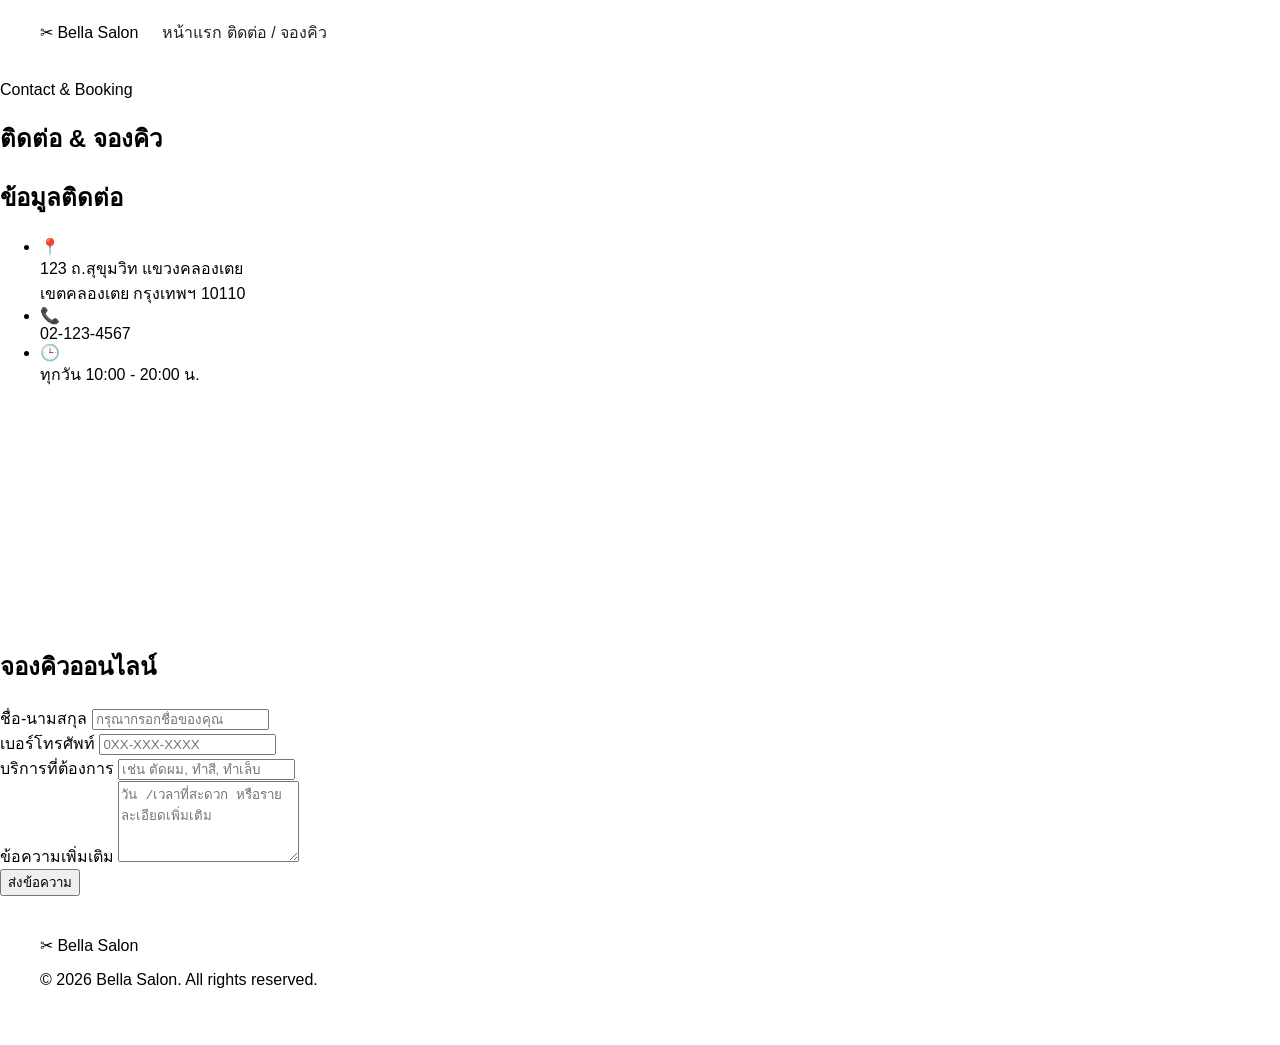
==== page2.html @ f0b77ee8 "Update page2.html" ====
<!DOCTYPE html> 
<html lang="th"> 
  <head> 
    <meta charset="UTF-8"> 
    <meta name="viewport" content="width=device-width, initial-scale=1.0"> 
    <title>ติดต่อ & จองคิว - Bella Salon</title> 
    <link rel="stylesheet" href="style.css"> 
  </head> 
  <body> 
    <!-- Navigation --> 
    <nav> 
      <div class="logo">
        <span class="logo-icon">✂</span> Bella Salon
      </div>
      <div class="nav-links">
        <a href="index.html">หน้าแรก</a> 
        <a href="page2.html" class="active">ติดต่อ / จองคิว</a> 
      </div>
    </nav> 

    <!-- Page Content --> 
    <main> 
      <section class="booking-section">
        <!-- Section Header -->
        <div class="section-title">
          <p class="sub-title">Contact & Booking</p>
          <h1>ติดต่อ & จองคิว</h1>
        </div>

        <!-- Section Content (Grid 2 Columns) -->
        <div class="booking-container">
          
          <!-- Left Column: Contact Info & Map -->
          <div class="contact-info">
            <h2>ข้อมูลติดต่อ</h2>
            
            <ul class="info-list">
              <li>
                <div class="icon-bg">📍</div>
                <div>123 ถ.สุขุมวิท แขวงคลองเตย<br>เขตคลองเตย กรุงเทพฯ 10110</div>
              </li>
              <li>
                <div class="icon-bg">📞</div>
                <div>02-123-4567</div>
              </li>
              <li>
                <div class="icon-bg">🕒</div>
                <div>ทุกวัน 10:00 - 20:00 น.</div>
              </li>
            </ul>

            <!-- Google Maps Embed/Image Container -->
            <div class="map-container">
              <iframe 
                src="https://www.google.com/maps/embed?pb=!1m18!1m12!1m3!1d15504.60670984813!2d100.5018!3d13.7042!2m3!1f0!2f0!3f0!3m2!1i1024!2i768!4f13.1!3m3!1m2!1s0x0%3A0x0!2zMTPCsDQyJzA1LjEiTiAxMDDCsDMwJzA2LjUiRQ!5e0!3m2!1sth!2sth!4v1620000000000!5m2!1sth!2sth" 
                width="100%" 
                height="220" 
                style="border:0;" 
                allowfullscreen="" 
                loading="lazy">
              </iframe>
            </div>
          </div>

          <!-- Right Column: Online Booking Form -->
          <div class="booking-form-container">
            <h2>จองคิวออนไลน์</h2>
            <form class="booking-form">
              <div class="form-group">
                <label for="fullname">ชื่อ-นามสกุล</label>
                <input type="text" id="fullname" placeholder="กรุณากรอกชื่อของคุณ" required>
              </div>

              <div class="form-group">
                <label for="phone">เบอร์โทรศัพท์</label>
                <input type="tel" id="phone" placeholder="0XX-XXX-XXXX" required>
              </div>

              <div class="form-group">
                <label for="service">บริการที่ต้องการ</label>
                <input type="text" id="service" placeholder="เช่น ตัดผม, ทำสี, ทำเล็บ">
              </div>

              <div class="form-group">
                <label for="message">ข้อความเพิ่มเติม</label>
                <textarea id="message" rows="5" placeholder="วัน /เวลาที่สะดวก หรือรายละเอียดเพิ่มเติม"></textarea>
              </div>

              <button type="submit" class="btn-submit">ส่งข้อความ</button>
            </form>
          </div>

        </div>
      </section>
    </main> 

    <!-- Footer --> 
    <footer> 
      <div class="footer-logo">
        <span class="logo-icon">✂</span> Bella Salon
      </div>
      <p>© 2026 Bella Salon. All rights reserved.</p>
    </footer> 
  </body> 
</html>
---- style.css ----
* { 
  box-sizing: border-box; 
} 
body { 
  margin: 0; 
  font-family: Arial, sans-serif; 
} 
nav { 
  display: flex; 
  align-items: center; 
  gap: 24px; 
  padding: 20px 40px; 
} 
nav a { 
  text-decoration: none; 
  color: #222; 
} 
main { 
  min-height: 70vh; 
} 
footer { 
  padding: 40px; 
}
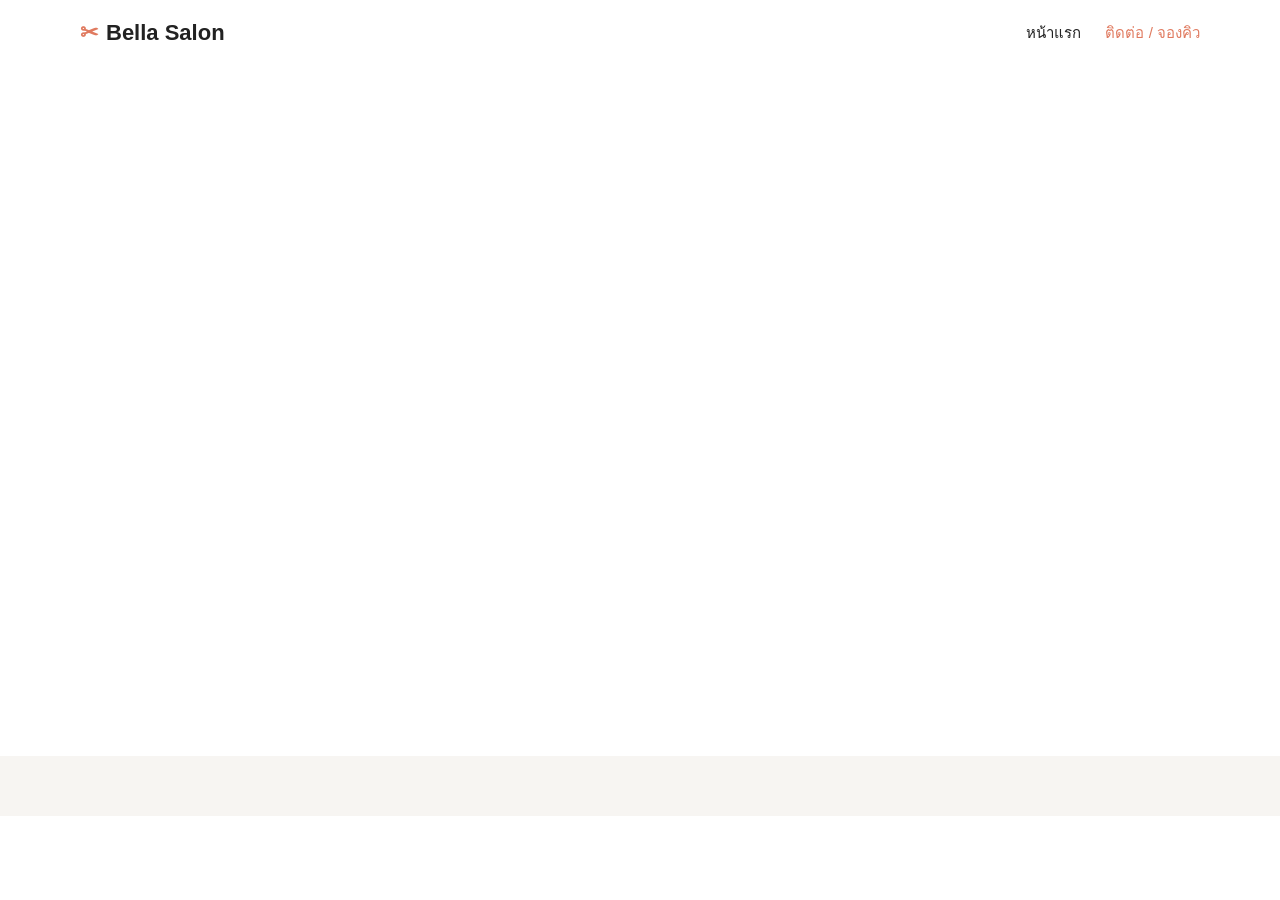
==== commit d96682b1: "add page2" ====
--- a/page2.html
+++ b/page2.html
@@ -17,90 +17,12 @@
         <a href="page2.html" class="active">ติดต่อ / จองคิว</a> 
       </div>
     </nav> 
-
     <!-- Page Content --> 
     <main> 
-      <section class="booking-section">
-        <!-- Section Header -->
-        <div class="section-title">
-          <p class="sub-title">Contact & Booking</p>
-          <h1>ติดต่อ & จองคิว</h1>
-        </div>
-
-        <!-- Section Content (Grid 2 Columns) -->
-        <div class="booking-container">
-          
-          <!-- Left Column: Contact Info & Map -->
-          <div class="contact-info">
-            <h2>ข้อมูลติดต่อ</h2>
-            
-            <ul class="info-list">
-              <li>
-                <div class="icon-bg">📍</div>
-                <div>123 ถ.สุขุมวิท แขวงคลองเตย<br>เขตคลองเตย กรุงเทพฯ 10110</div>
-              </li>
-              <li>
-                <div class="icon-bg">📞</div>
-                <div>02-123-4567</div>
-              </li>
-              <li>
-                <div class="icon-bg">🕒</div>
-                <div>ทุกวัน 10:00 - 20:00 น.</div>
-              </li>
-            </ul>
-
-            <!-- Google Maps Embed/Image Container -->
-            <div class="map-container">
-              <iframe 
-                src="https://www.google.com/maps/embed?pb=!1m18!1m12!1m3!1d15504.60670984813!2d100.5018!3d13.7042!2m3!1f0!2f0!3f0!3m2!1i1024!2i768!4f13.1!3m3!1m2!1s0x0%3A0x0!2zMTPCsDQyJzA1LjEiTiAxMDDCsDMwJzA2LjUiRQ!5e0!3m2!1sth!2sth!4v1620000000000!5m2!1sth!2sth" 
-                width="100%" 
-                height="220" 
-                style="border:0;" 
-                allowfullscreen="" 
-                loading="lazy">
-              </iframe>
-            </div>
-          </div>
-
-          <!-- Right Column: Online Booking Form -->
-          <div class="booking-form-container">
-            <h2>จองคิวออนไลน์</h2>
-            <form class="booking-form">
-              <div class="form-group">
-                <label for="fullname">ชื่อ-นามสกุล</label>
-                <input type="text" id="fullname" placeholder="กรุณากรอกชื่อของคุณ" required>
-              </div>
-
-              <div class="form-group">
-                <label for="phone">เบอร์โทรศัพท์</label>
-                <input type="tel" id="phone" placeholder="0XX-XXX-XXXX" required>
-              </div>
-
-              <div class="form-group">
-                <label for="service">บริการที่ต้องการ</label>
-                <input type="text" id="service" placeholder="เช่น ตัดผม, ทำสี, ทำเล็บ">
-              </div>
-
-              <div class="form-group">
-                <label for="message">ข้อความเพิ่มเติม</label>
-                <textarea id="message" rows="5" placeholder="วัน /เวลาที่สะดวก หรือรายละเอียดเพิ่มเติม"></textarea>
-              </div>
-
-              <button type="submit" class="btn-submit">ส่งข้อความ</button>
-            </form>
-          </div>
-
-        </div>
-      </section>
+      <!-- สร้างเนื้อหาตาม Design Reference --> 
     </main> 
-
     <!-- Footer --> 
     <footer> 
-      <div class="footer-logo">
-        <span class="logo-icon">✂</span> Bella Salon
-      </div>
-      <p>© 2026 Bella Salon. All rights reserved.</p>
     </footer> 
   </body> 
 </html>
-
--- a/style.css
+++ b/style.css
@@ -1,23 +1,198 @@
 * { 
   box-sizing: border-box; 
 } 
+
 body { 
   margin: 0; 
   font-family: Arial, sans-serif; 
+  color: #333333;
+  background-color: #ffffff;
 } 
+
+/* Navigation */
 nav { 
   display: flex; 
   align-items: center; 
-  gap: 24px; 
-  padding: 20px 40px; 
+  justify-content: space-between;
+  padding: 20px 80px; 
 } 
+
+.logo, .footer-logo {
+  font-size: 22px;
+  font-weight: bold;
+  color: #222222;
+  display: flex;
+  align-items: center;
+  gap: 8px;
+}
+
+.logo-icon {
+  color: #e07a5f;
+}
+
+.nav-links {
+  display: flex;
+  gap: 24px;
+}
+
 nav a { 
   text-decoration: none; 
-  color: #222; 
+  color: #222222; 
+  font-size: 15px;
 } 
+
+nav a.active {
+  color: #e07a5f;
+}
+
+/* Main Layout */
 main { 
   min-height: 70vh; 
+  padding: 40px 20px;
 } 
+
+.booking-section {
+  max-width: 1000px;
+  margin: 0 auto;
+}
+
+/* Section Header */
+.section-title {
+  text-align: center;
+  margin-bottom: 40px;
+}
+
+.section-title .sub-title {
+  color: #e07a5f;
+  margin: 0 0 4px 0;
+  font-size: 16px;
+}
+
+.section-title h1 {
+  margin: 0;
+  font-size: 32px;
+  color: #111111;
+}
+
+/* Grid Layout */
+.booking-container {
+  display: grid;
+  grid-template-columns: 1fr 1fr;
+  gap: 60px;
+}
+
+.contact-info h2, 
+.booking-form-container h2 {
+  font-size: 20px;
+  margin-top: 0;
+  margin-bottom: 24px;
+}
+
+/* Contact Info Section */
+.info-list {
+  list-style: none;
+  padding: 0;
+  margin: 0 0 30px 0;
+}
+
+.info-list li {
+  display: flex;
+  align-items: center;
+  gap: 16px;
+  margin-bottom: 20px;
+  font-size: 15px;
+  line-height: 1.4;
+}
+
+.icon-bg {
+  width: 40px;
+  height: 40px;
+  background-color: #fcebe6;
+  color: #e07a5f;
+  border-radius: 50%;
+  display: flex;
+  align-items: center;
+  justify-content: center;
+  font-size: 18px;
+  flex-shrink: 0;
+}
+
+.map-container {
+  width: 100%;
+  border-radius: 8px;
+  overflow: hidden;
+  box-shadow: 0 2px 8px rgba(0,0,0,0.1);
+}
+
+/* Form Section */
+.booking-form {
+  display: flex;
+  flex-direction: column;
+  gap: 16px;
+}
+
+.form-group {
+  display: flex;
+  flex-direction: column;
+  gap: 6px;
+}
+
+.form-group label {
+  font-size: 14px;
+  color: #444444;
+}
+
+.form-group input, 
+.form-group textarea {
+  width: 100%;
+  padding: 10px 14px;
+  border: 1px solid #cccccc;
+  border-radius: 6px;
+  font-size: 14px;
+  outline: none;
+  font-family: inherit;
+}
+
+.form-group input:focus, 
+.form-group textarea:focus {
+  border-color: #e07a5f;
+}
+
+.form-group input::placeholder, 
+.form-group textarea::placeholder {
+  color: #aaaaaa;
+}
+
+.btn-submit {
+  background-color: #e07a5f;
+  color: #ffffff;
+  border: none;
+  padding: 12px;
+  border-radius: 6px;
+  font-size: 16px;
+  cursor: pointer;
+  margin-top: 8px;
+  transition: background-color 0.2s ease;
+}
+
+.btn-submit:hover {
+  background-color: #d0694e;
+}
+
+/* Footer Section */
 footer { 
-  padding: 40px; 
+  background-color: #f7f5f2;
+  padding: 30px 20px; 
+  text-align: center;
+  display: flex;
+  flex-direction: column;
+  align-items: center;
+  gap: 10px;
+  margin-top: 60px;
+} 
+
+footer p {
+  margin: 0;
+  font-size: 13px;
+  color: #666666;
 }
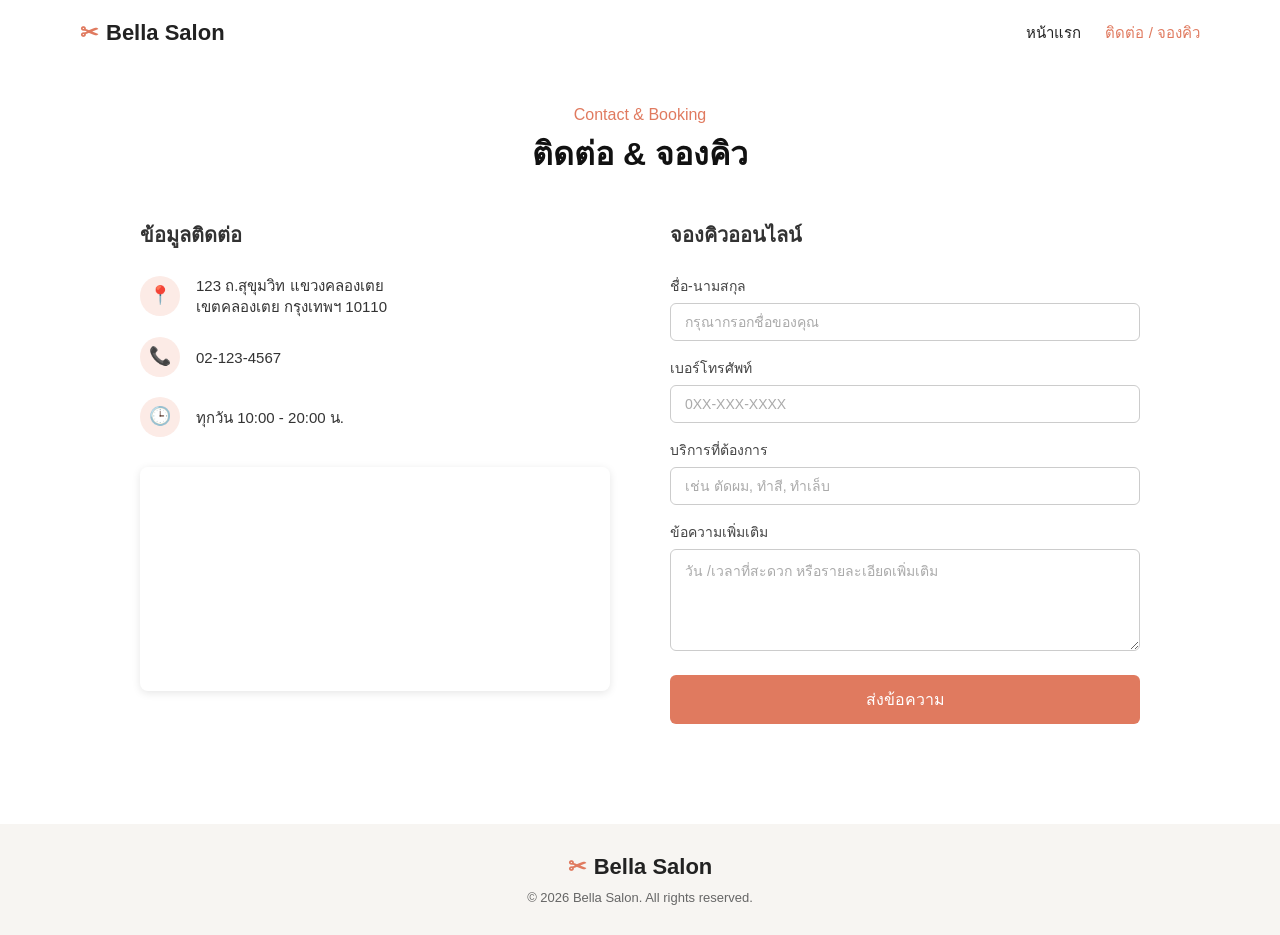
==== commit 73b81589: "Update page2.html" ====
--- a/page2.html
+++ b/page2.html
@@ -1,6 +1,6 @@
 <!DOCTYPE html> 
 <html lang="th"> 
-  <head> 
+  <head>  
     <meta charset="UTF-8"> 
     <meta name="viewport" content="width=device-width, initial-scale=1.0"> 
     <title>ติดต่อ & จองคิว - Bella Salon</title> 
@@ -17,12 +17,90 @@
         <a href="page2.html" class="active">ติดต่อ / จองคิว</a> 
       </div>
     </nav> 
+
     <!-- Page Content --> 
     <main> 
-      <!-- สร้างเนื้อหาตาม Design Reference --> 
+      <section class="booking-section">
+        <!-- Section Header -->
+        <div class="section-title">
+          <p class="sub-title">Contact & Booking</p>
+          <h1>ติดต่อ & จองคิว</h1>
+        </div>
+
+        <!-- Section Content (Grid 2 Columns) -->
+        <div class="booking-container">
+          
+          <!-- Left Column: Contact Info & Map -->
+          <div class="contact-info">
+            <h2>ข้อมูลติดต่อ</h2>
+            
+            <ul class="info-list">
+              <li>
+                <div class="icon-bg">📍</div>
+                <div>123 ถ.สุขุมวิท แขวงคลองเตย<br>เขตคลองเตย กรุงเทพฯ 10110</div>
+              </li>
+              <li>
+                <div class="icon-bg">📞</div>
+                <div>02-123-4567</div>
+              </li>
+              <li>
+                <div class="icon-bg">🕒</div>
+                <div>ทุกวัน 10:00 - 20:00 น.</div>
+              </li>
+            </ul>
+
+            <!-- Google Maps Embed/Image Container -->
+            <div class="map-container">
+              <iframe 
+                src="https://www.google.com/maps/embed?pb=!1m18!1m12!1m3!1d15504.60670984813!2d100.5018!3d13.7042!2m3!1f0!2f0!3f0!3m2!1i1024!2i768!4f13.1!3m3!1m2!1s0x0%3A0x0!2zMTPCsDQyJzA1LjEiTiAxMDDCsDMwJzA2LjUiRQ!5e0!3m2!1sth!2sth!4v1620000000000!5m2!1sth!2sth" 
+                width="100%" 
+                height="220" 
+                style="border:0;" 
+                allowfullscreen="" 
+                loading="lazy">
+              </iframe>
+            </div>
+          </div>
+
+          <!-- Right Column: Online Booking Form -->
+          <div class="booking-form-container">
+            <h2>จองคิวออนไลน์</h2>
+            <form class="booking-form">
+              <div class="form-group">
+                <label for="fullname">ชื่อ-นามสกุล</label>
+                <input type="text" id="fullname" placeholder="กรุณากรอกชื่อของคุณ" required>
+              </div>
+
+              <div class="form-group">
+                <label for="phone">เบอร์โทรศัพท์</label>
+                <input type="tel" id="phone" placeholder="0XX-XXX-XXXX" required>
+              </div>
+
+              <div class="form-group">
+                <label for="service">บริการที่ต้องการ</label>
+                <input type="text" id="service" placeholder="เช่น ตัดผม, ทำสี, ทำเล็บ">
+              </div>
+
+              <div class="form-group">
+                <label for="message">ข้อความเพิ่มเติม</label>
+                <textarea id="message" rows="5" placeholder="วัน /เวลาที่สะดวก หรือรายละเอียดเพิ่มเติม"></textarea>
+              </div>
+
+              <button type="submit" class="btn-submit">ส่งข้อความ</button>
+            </form>
+          </div>
+
+        </div>
+      </section>
     </main> 
+
     <!-- Footer --> 
     <footer> 
+      <div class="footer-logo">
+        <span class="logo-icon">✂</span> Bella Salon
+      </div>
+      <p>© 2026 Bella Salon. All rights reserved.</p>
     </footer> 
   </body> 
 </html>
+
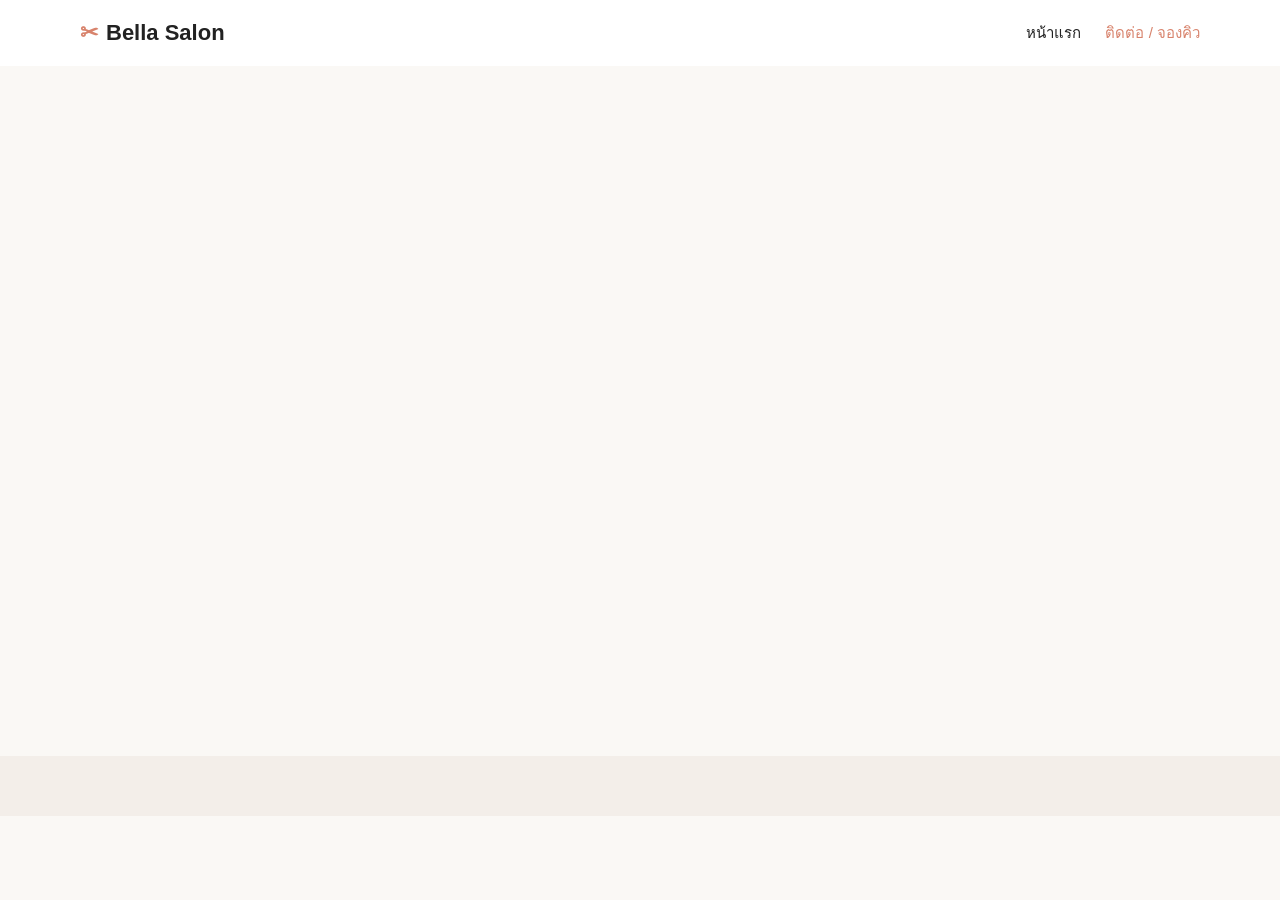
==== commit 356f0fa6: "Merge pull request #2 from Kanthida-Aijai/Home Home" ====
--- a/page2.html
+++ b/page2.html
@@ -1,6 +1,6 @@
 <!DOCTYPE html> 
 <html lang="th"> 
-  <head>  
+  <head> 
     <meta charset="UTF-8"> 
     <meta name="viewport" content="width=device-width, initial-scale=1.0"> 
     <title>ติดต่อ & จองคิว - Bella Salon</title> 
@@ -17,90 +17,12 @@
         <a href="page2.html" class="active">ติดต่อ / จองคิว</a> 
       </div>
     </nav> 
-
     <!-- Page Content --> 
     <main> 
-      <section class="booking-section">
-        <!-- Section Header -->
-        <div class="section-title">
-          <p class="sub-title">Contact & Booking</p>
-          <h1>ติดต่อ & จองคิว</h1>
-        </div>
-
-        <!-- Section Content (Grid 2 Columns) -->
-        <div class="booking-container">
-          
-          <!-- Left Column: Contact Info & Map -->
-          <div class="contact-info">
-            <h2>ข้อมูลติดต่อ</h2>
-            
-            <ul class="info-list">
-              <li>
-                <div class="icon-bg">📍</div>
-                <div>123 ถ.สุขุมวิท แขวงคลองเตย<br>เขตคลองเตย กรุงเทพฯ 10110</div>
-              </li>
-              <li>
-                <div class="icon-bg">📞</div>
-                <div>02-123-4567</div>
-              </li>
-              <li>
-                <div class="icon-bg">🕒</div>
-                <div>ทุกวัน 10:00 - 20:00 น.</div>
-              </li>
-            </ul>
-
-            <!-- Google Maps Embed/Image Container -->
-            <div class="map-container">
-              <iframe 
-                src="https://www.google.com/maps/embed?pb=!1m18!1m12!1m3!1d15504.60670984813!2d100.5018!3d13.7042!2m3!1f0!2f0!3f0!3m2!1i1024!2i768!4f13.1!3m3!1m2!1s0x0%3A0x0!2zMTPCsDQyJzA1LjEiTiAxMDDCsDMwJzA2LjUiRQ!5e0!3m2!1sth!2sth!4v1620000000000!5m2!1sth!2sth" 
-                width="100%" 
-                height="220" 
-                style="border:0;" 
-                allowfullscreen="" 
-                loading="lazy">
-              </iframe>
-            </div>
-          </div>
-
-          <!-- Right Column: Online Booking Form -->
-          <div class="booking-form-container">
-            <h2>จองคิวออนไลน์</h2>
-            <form class="booking-form">
-              <div class="form-group">
-                <label for="fullname">ชื่อ-นามสกุล</label>
-                <input type="text" id="fullname" placeholder="กรุณากรอกชื่อของคุณ" required>
-              </div>
-
-              <div class="form-group">
-                <label for="phone">เบอร์โทรศัพท์</label>
-                <input type="tel" id="phone" placeholder="0XX-XXX-XXXX" required>
-              </div>
-
-              <div class="form-group">
-                <label for="service">บริการที่ต้องการ</label>
-                <input type="text" id="service" placeholder="เช่น ตัดผม, ทำสี, ทำเล็บ">
-              </div>
-
-              <div class="form-group">
-                <label for="message">ข้อความเพิ่มเติม</label>
-                <textarea id="message" rows="5" placeholder="วัน /เวลาที่สะดวก หรือรายละเอียดเพิ่มเติม"></textarea>
-              </div>
-
-              <button type="submit" class="btn-submit">ส่งข้อความ</button>
-            </form>
-          </div>
-
-        </div>
-      </section>
+      <!-- สร้างเนื้อหาตาม Design Reference --> 
     </main> 
-
     <!-- Footer --> 
     <footer> 
-      <div class="footer-logo">
-        <span class="logo-icon">✂</span> Bella Salon
-      </div>
-      <p>© 2026 Bella Salon. All rights reserved.</p>
     </footer> 
   </body> 
 </html>
-
--- a/style.css
+++ b/style.css
@@ -6,18 +6,24 @@
   margin: 0; 
   font-family: Arial, sans-serif; 
   color: #333333;
-  background-color: #ffffff;
-} 
-
-/* Navigation */
+  background-color: #faf8f5;
+} 
+
+main { 
+  min-height: 70vh; 
+  padding-bottom: 40px;
+} 
+
 nav { 
   display: flex; 
   align-items: center; 
   justify-content: space-between;
   padding: 20px 80px; 
-} 
-
-.logo, .footer-logo {
+  background-color: #ffffff;
+} 
+
+.logo, 
+.footer-logo {
   font-size: 22px;
   font-weight: bold;
   color: #222222;
@@ -27,7 +33,7 @@
 }
 
 .logo-icon {
-  color: #e07a5f;
+  color: #d8836c;
 }
 
 .nav-links {
@@ -42,39 +48,210 @@
 } 
 
 nav a.active {
-  color: #e07a5f;
-}
-
-/* Main Layout */
-main { 
-  min-height: 70vh; 
-  padding: 40px 20px;
-} 
+  color: #d8836c;
+}
+
+.section-title {
+  text-align: center;
+  margin-bottom: 40px;
+}
+
+.section-title .sub-title {
+  color: #d8836c;
+  margin: 0 0 6px 0;
+  font-size: 15px;
+}
+
+.section-title h1 {
+  margin: 0;
+  font-size: 32px;
+  color: #111111;
+}
+
+.section-title h2 {
+  margin: 0;
+  font-size: 28px;
+  color: #111111;
+}
+
+.section-description {
+  color: #666666;
+  font-size: 14px;
+  line-height: 1.6;
+  margin-top: 12px;
+}
+
+/* Hero Section */
+.hero-section {
+  position: relative;
+  height: 480px;
+  background-image: url('hero-bg.jpg');
+  background-size: cover;
+  background-position: center;
+  display: flex;
+  align-items: center;
+  justify-content: center;
+  text-align: center;
+}
+
+.hero-overlay {
+  position: absolute;
+  top: 0;
+  left: 0;
+  width: 100%;
+  height: 100%;
+  background-color: rgba(255, 255, 255, 0.4);
+}
+
+.hero-content {
+  position: relative;
+  z-index: 1;
+}
+
+.hero-subtext {
+  font-size: 16px;
+  color: #333333;
+  margin-bottom: 8px;
+}
+
+.hero-title {
+  font-size: 48px;
+  margin: 0 0 16px 0;
+  color: #222222;
+}
+
+.hero-title .highlight {
+  color: #d8836c;
+}
+
+.hero-description {
+  font-size: 16px;
+  color: #555555;
+  line-height: 1.6;
+  margin-bottom: 24px;
+}
+
+.btn-primary {
+  display: inline-block;
+  background-color: #d8836c;
+  color: #ffffff;
+  padding: 12px 32px;
+  border-radius: 24px;
+  text-decoration: none;
+  font-size: 15px;
+  transition: background-color 0.2s ease;
+}
+
+.btn-primary:hover {
+  background-color: #c4725c;
+}
+
+/* Services Section */
+.services-section {
+  max-width: 1100px;
+  margin: 60px auto;
+  padding: 0 20px;
+}
+
+.services-grid {
+  display: grid;
+  grid-template-columns: repeat(3, 1fr);
+  gap: 30px;
+}
+
+.service-card {
+  background-color: #f3eee9;
+  border-radius: 16px;
+  overflow: hidden;
+  text-align: center;
+}
+
+.card-img-wrapper {
+  height: 260px;
+  overflow: hidden;
+}
+
+.card-img-wrapper img {
+  width: 100%;
+  height: 100%;
+  object-fit: cover;
+}
+
+.card-content {
+  padding: 20px;
+}
+
+.card-content h3 {
+  margin: 0 0 10px 0;
+  font-size: 20px;
+  color: #222222;
+}
+
+.card-content p {
+  margin: 0 0 12px 0;
+  font-size: 14px;
+  color: #666666;
+  line-height: 1.4;
+}
+
+.card-content .price {
+  color: #d8836c;
+  font-weight: bold;
+  font-size: 15px;
+  margin: 0;
+}
+
+/* Why Choose Us Section */
+.why-us-section {
+  max-width: 1000px;
+  margin: 80px auto 60px auto;
+  padding: 0 20px;
+}
+
+.why-us-grid {
+  display: grid;
+  grid-template-columns: repeat(3, 1fr);
+  gap: 30px;
+  margin-top: 50px;
+  text-align: center;
+}
+
+.why-us-item {
+  display: flex;
+  flex-direction: column;
+  align-items: center;
+}
+
+.icon-circle {
+  width: 54px;
+  height: 54px;
+  background-color: #fcebe6;
+  border-radius: 50%;
+  display: flex;
+  align-items: center;
+  justify-content: center;
+  font-size: 22px;
+  margin-bottom: 16px;
+}
+
+.why-us-item h3 {
+  margin: 0 0 8px 0;
+  font-size: 18px;
+  color: #222222;
+}
+
+.why-us-item p {
+  margin: 0;
+  font-size: 14px;
+  color: #666666;
+}
 
 .booking-section {
   max-width: 1000px;
-  margin: 0 auto;
-}
-
-/* Section Header */
-.section-title {
-  text-align: center;
-  margin-bottom: 40px;
-}
-
-.section-title .sub-title {
-  color: #e07a5f;
-  margin: 0 0 4px 0;
-  font-size: 16px;
-}
-
-.section-title h1 {
-  margin: 0;
-  font-size: 32px;
-  color: #111111;
-}
-
-/* Grid Layout */
+  margin: 40px auto 0 auto;
+  padding: 0 20px;
+}
+
 .booking-container {
   display: grid;
   grid-template-columns: 1fr 1fr;
@@ -108,7 +285,7 @@
   width: 40px;
   height: 40px;
   background-color: #fcebe6;
-  color: #e07a5f;
+  color: #d8836c;
   border-radius: 50%;
   display: flex;
   align-items: center;
@@ -155,7 +332,7 @@
 
 .form-group input:focus, 
 .form-group textarea:focus {
-  border-color: #e07a5f;
+  border-color: #d8836c;
 }
 
 .form-group input::placeholder, 
@@ -164,7 +341,7 @@
 }
 
 .btn-submit {
-  background-color: #e07a5f;
+  background-color: #d8836c;
   color: #ffffff;
   border: none;
   padding: 12px;
@@ -176,12 +353,11 @@
 }
 
 .btn-submit:hover {
-  background-color: #d0694e;
-}
-
-/* Footer Section */
+  background-color: #c4725c;
+}
+
 footer { 
-  background-color: #f7f5f2;
+  background-color: #f3eee9;
   padding: 30px 20px; 
   text-align: center;
   display: flex;
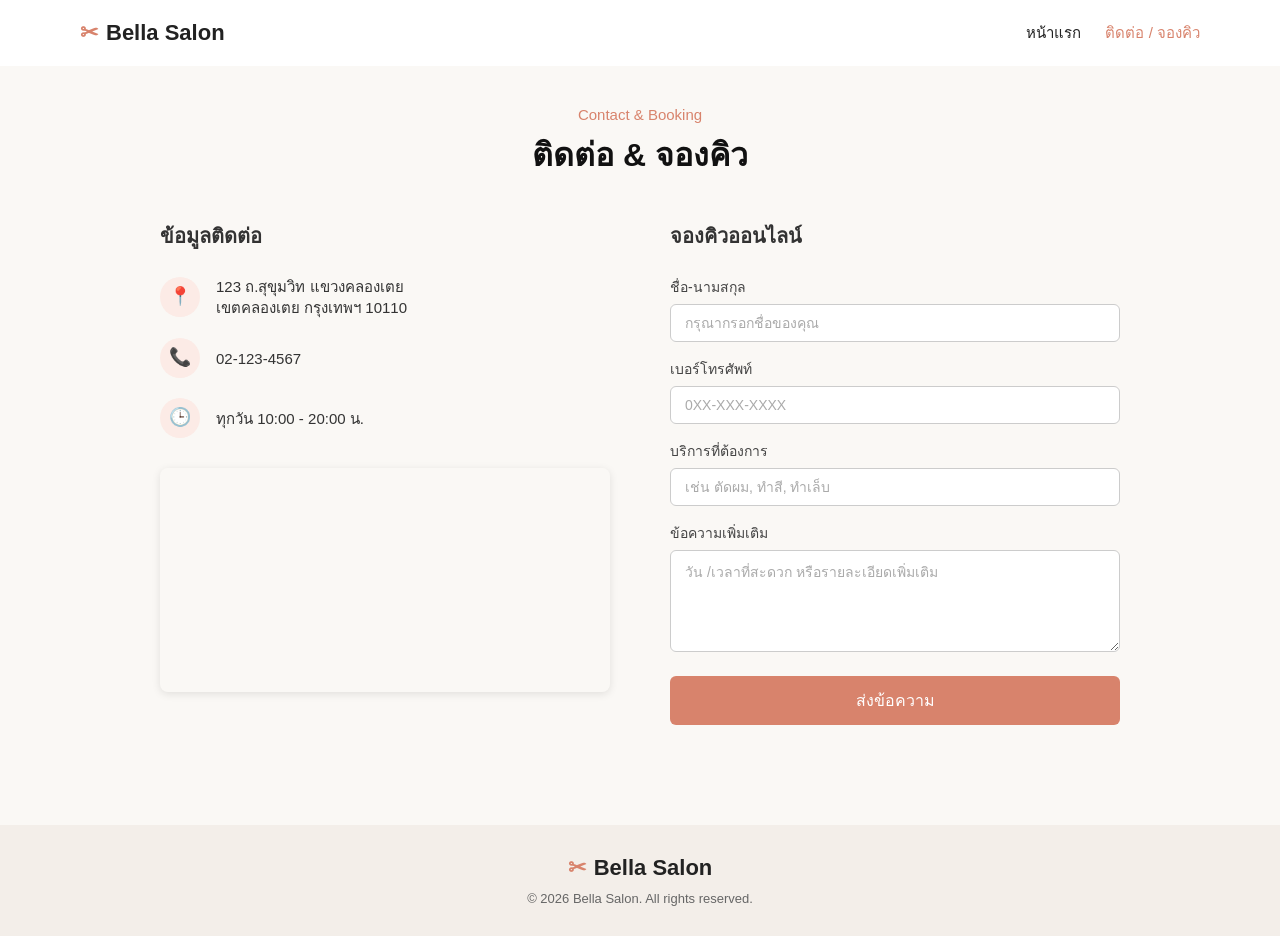
==== commit 4581b8e3: "Merge pull request #1 from Kanthida-Aijai/Contact-us Contact us" ====
--- a/page2.html
+++ b/page2.html
@@ -17,12 +17,90 @@
         <a href="page2.html" class="active">ติดต่อ / จองคิว</a> 
       </div>
     </nav> 
+
     <!-- Page Content --> 
     <main> 
-      <!-- สร้างเนื้อหาตาม Design Reference --> 
+      <section class="booking-section">
+        <!-- Section Header -->
+        <div class="section-title">
+          <p class="sub-title">Contact & Booking</p>
+          <h1>ติดต่อ & จองคิว</h1>
+        </div>
+
+        <!-- Section Content (Grid 2 Columns) -->
+        <div class="booking-container">
+          
+          <!-- Left Column: Contact Info & Map -->
+          <div class="contact-info">
+            <h2>ข้อมูลติดต่อ</h2>
+            
+            <ul class="info-list">
+              <li>
+                <div class="icon-bg">📍</div>
+                <div>123 ถ.สุขุมวิท แขวงคลองเตย<br>เขตคลองเตย กรุงเทพฯ 10110</div>
+              </li>
+              <li>
+                <div class="icon-bg">📞</div>
+                <div>02-123-4567</div>
+              </li>
+              <li>
+                <div class="icon-bg">🕒</div>
+                <div>ทุกวัน 10:00 - 20:00 น.</div>
+              </li>
+            </ul>
+
+            <!-- Google Maps Embed/Image Container -->
+            <div class="map-container">
+              <iframe 
+                src="https://www.google.com/maps/embed?pb=!1m18!1m12!1m3!1d15504.60670984813!2d100.5018!3d13.7042!2m3!1f0!2f0!3f0!3m2!1i1024!2i768!4f13.1!3m3!1m2!1s0x0%3A0x0!2zMTPCsDQyJzA1LjEiTiAxMDDCsDMwJzA2LjUiRQ!5e0!3m2!1sth!2sth!4v1620000000000!5m2!1sth!2sth" 
+                width="100%" 
+                height="220" 
+                style="border:0;" 
+                allowfullscreen="" 
+                loading="lazy">
+              </iframe>
+            </div>
+          </div>
+
+          <!-- Right Column: Online Booking Form -->
+          <div class="booking-form-container">
+            <h2>จองคิวออนไลน์</h2>
+            <form class="booking-form">
+              <div class="form-group">
+                <label for="fullname">ชื่อ-นามสกุล</label>
+                <input type="text" id="fullname" placeholder="กรุณากรอกชื่อของคุณ" required>
+              </div>
+
+              <div class="form-group">
+                <label for="phone">เบอร์โทรศัพท์</label>
+                <input type="tel" id="phone" placeholder="0XX-XXX-XXXX" required>
+              </div>
+
+              <div class="form-group">
+                <label for="service">บริการที่ต้องการ</label>
+                <input type="text" id="service" placeholder="เช่น ตัดผม, ทำสี, ทำเล็บ">
+              </div>
+
+              <div class="form-group">
+                <label for="message">ข้อความเพิ่มเติม</label>
+                <textarea id="message" rows="5" placeholder="วัน /เวลาที่สะดวก หรือรายละเอียดเพิ่มเติม"></textarea>
+              </div>
+
+              <button type="submit" class="btn-submit">ส่งข้อความ</button>
+            </form>
+          </div>
+
+        </div>
+      </section>
     </main> 
+
     <!-- Footer --> 
     <footer> 
+      <div class="footer-logo">
+        <span class="logo-icon">✂</span> Bella Salon
+      </div>
+      <p>© 2026 Bella Salon. All rights reserved.</p>
     </footer> 
   </body> 
 </html>
+
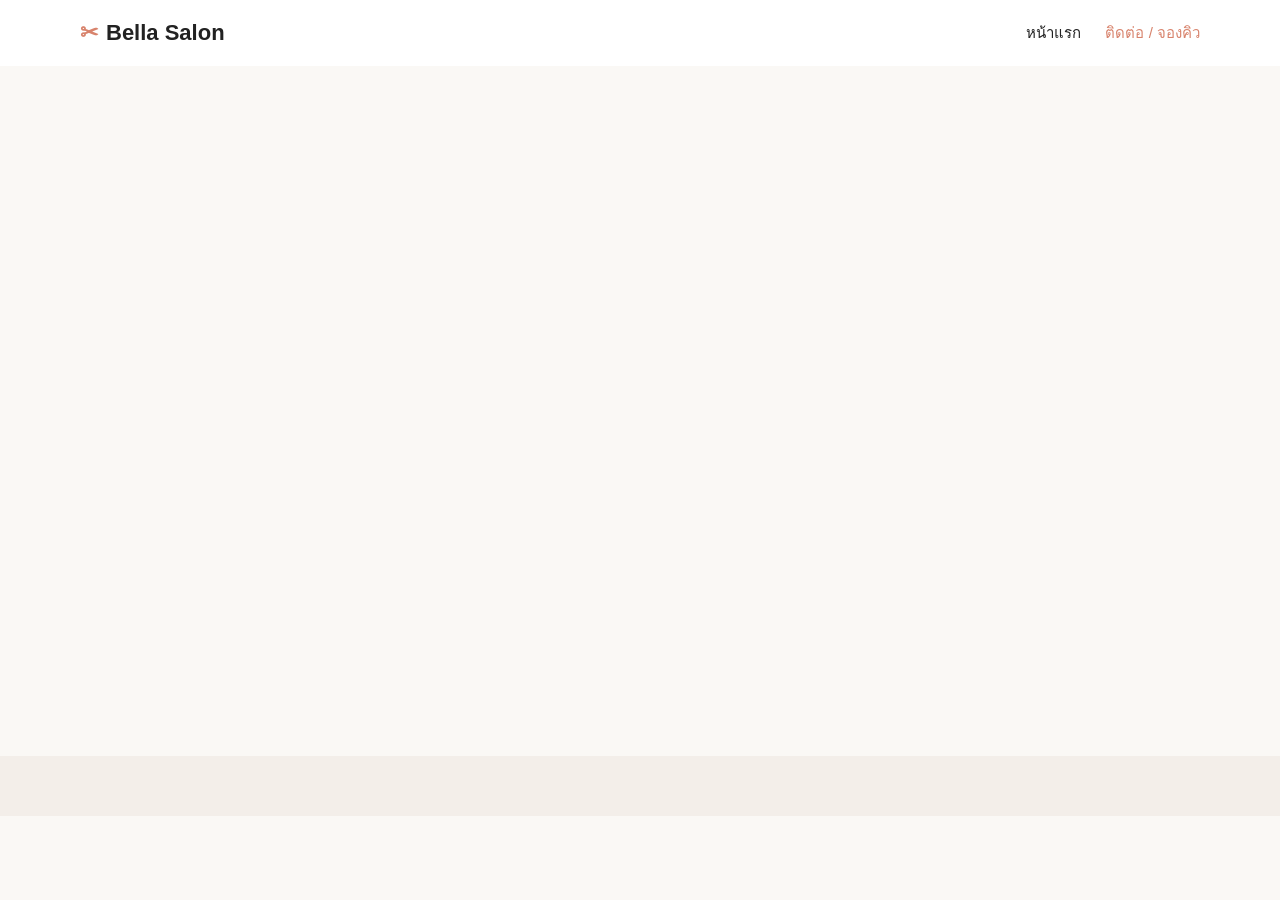
==== commit 9d8a5c66: "Revert "Contact us"" ====
--- a/page2.html
+++ b/page2.html
@@ -17,90 +17,12 @@
         <a href="page2.html" class="active">ติดต่อ / จองคิว</a> 
       </div>
     </nav> 
-
     <!-- Page Content --> 
     <main> 
-      <section class="booking-section">
-        <!-- Section Header -->
-        <div class="section-title">
-          <p class="sub-title">Contact & Booking</p>
-          <h1>ติดต่อ & จองคิว</h1>
-        </div>
-
-        <!-- Section Content (Grid 2 Columns) -->
-        <div class="booking-container">
-          
-          <!-- Left Column: Contact Info & Map -->
-          <div class="contact-info">
-            <h2>ข้อมูลติดต่อ</h2>
-            
-            <ul class="info-list">
-              <li>
-                <div class="icon-bg">📍</div>
-                <div>123 ถ.สุขุมวิท แขวงคลองเตย<br>เขตคลองเตย กรุงเทพฯ 10110</div>
-              </li>
-              <li>
-                <div class="icon-bg">📞</div>
-                <div>02-123-4567</div>
-              </li>
-              <li>
-                <div class="icon-bg">🕒</div>
-                <div>ทุกวัน 10:00 - 20:00 น.</div>
-              </li>
-            </ul>
-
-            <!-- Google Maps Embed/Image Container -->
-            <div class="map-container">
-              <iframe 
-                src="https://www.google.com/maps/embed?pb=!1m18!1m12!1m3!1d15504.60670984813!2d100.5018!3d13.7042!2m3!1f0!2f0!3f0!3m2!1i1024!2i768!4f13.1!3m3!1m2!1s0x0%3A0x0!2zMTPCsDQyJzA1LjEiTiAxMDDCsDMwJzA2LjUiRQ!5e0!3m2!1sth!2sth!4v1620000000000!5m2!1sth!2sth" 
-                width="100%" 
-                height="220" 
-                style="border:0;" 
-                allowfullscreen="" 
-                loading="lazy">
-              </iframe>
-            </div>
-          </div>
-
-          <!-- Right Column: Online Booking Form -->
-          <div class="booking-form-container">
-            <h2>จองคิวออนไลน์</h2>
-            <form class="booking-form">
-              <div class="form-group">
-                <label for="fullname">ชื่อ-นามสกุล</label>
-                <input type="text" id="fullname" placeholder="กรุณากรอกชื่อของคุณ" required>
-              </div>
-
-              <div class="form-group">
-                <label for="phone">เบอร์โทรศัพท์</label>
-                <input type="tel" id="phone" placeholder="0XX-XXX-XXXX" required>
-              </div>
-
-              <div class="form-group">
-                <label for="service">บริการที่ต้องการ</label>
-                <input type="text" id="service" placeholder="เช่น ตัดผม, ทำสี, ทำเล็บ">
-              </div>
-
-              <div class="form-group">
-                <label for="message">ข้อความเพิ่มเติม</label>
-                <textarea id="message" rows="5" placeholder="วัน /เวลาที่สะดวก หรือรายละเอียดเพิ่มเติม"></textarea>
-              </div>
-
-              <button type="submit" class="btn-submit">ส่งข้อความ</button>
-            </form>
-          </div>
-
-        </div>
-      </section>
+      <!-- สร้างเนื้อหาตาม Design Reference --> 
     </main> 
-
     <!-- Footer --> 
     <footer> 
-      <div class="footer-logo">
-        <span class="logo-icon">✂</span> Bella Salon
-      </div>
-      <p>© 2026 Bella Salon. All rights reserved.</p>
     </footer> 
   </body> 
 </html>
-
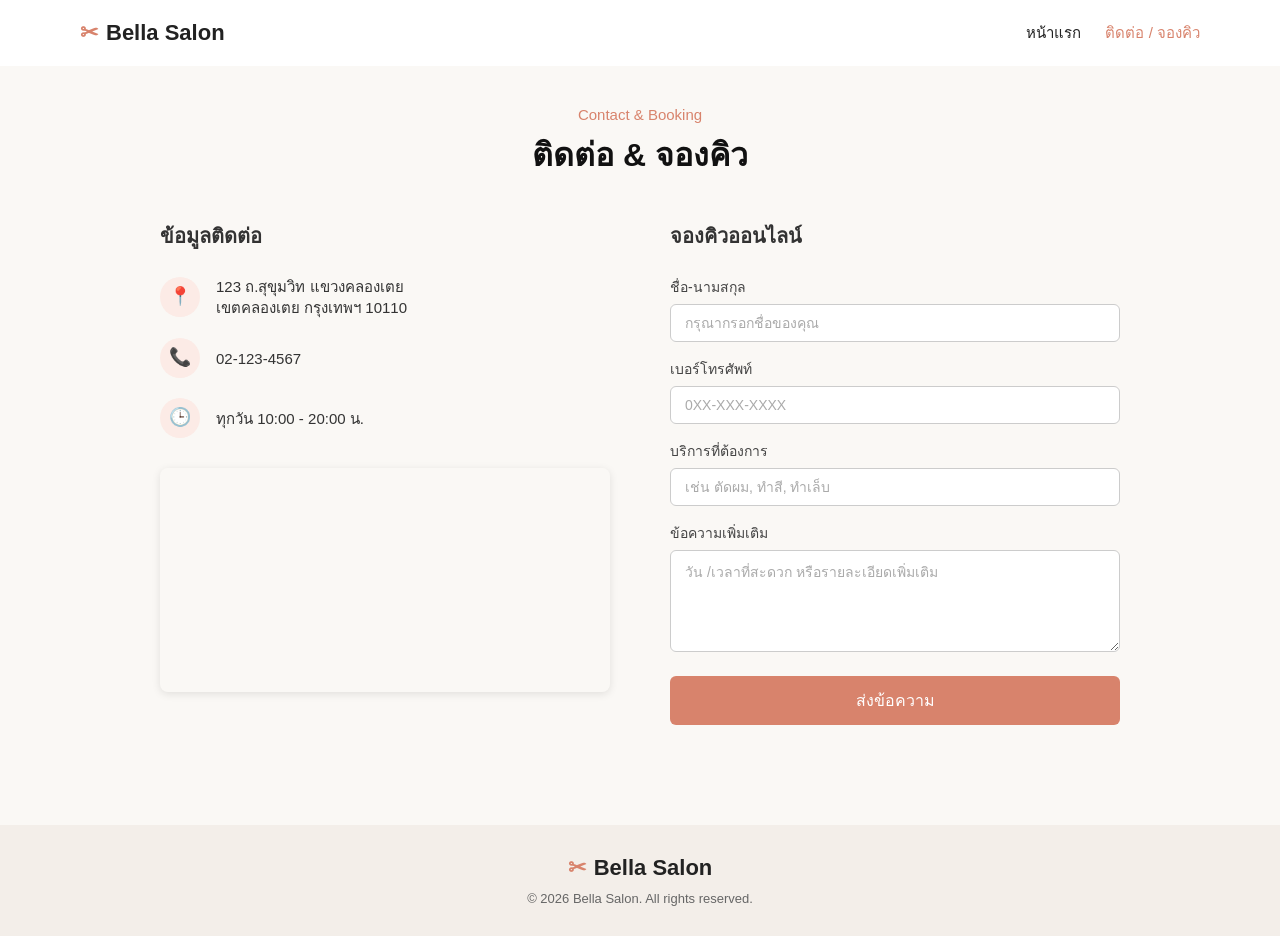
==== commit 5dbb25c0: "fix: conflict link" ====
--- a/page2.html
+++ b/page2.html
@@ -1,5 +1,5 @@
 <!DOCTYPE html> 
-<html lang="th"> 
+<html lang="th">  
   <head> 
     <meta charset="UTF-8"> 
     <meta name="viewport" content="width=device-width, initial-scale=1.0"> 
@@ -17,12 +17,90 @@
         <a href="page2.html" class="active">ติดต่อ / จองคิว</a> 
       </div>
     </nav> 
+
     <!-- Page Content --> 
     <main> 
-      <!-- สร้างเนื้อหาตาม Design Reference --> 
+      <section class="booking-section">
+        <!-- Section Header -->
+        <div class="section-title">
+          <p class="sub-title">Contact & Booking</p>
+          <h1>ติดต่อ & จองคิว</h1>
+        </div>
+
+        <!-- Section Content (Grid 2 Columns) -->
+        <div class="booking-container">
+          
+          <!-- Left Column: Contact Info & Map -->
+          <div class="contact-info">
+            <h2>ข้อมูลติดต่อ</h2>
+            
+            <ul class="info-list">
+              <li>
+                <div class="icon-bg">📍</div>
+                <div>123 ถ.สุขุมวิท แขวงคลองเตย<br>เขตคลองเตย กรุงเทพฯ 10110</div>
+              </li>
+              <li>
+                <div class="icon-bg">📞</div>
+                <div>02-123-4567</div>
+              </li>
+              <li>
+                <div class="icon-bg">🕒</div>
+                <div>ทุกวัน 10:00 - 20:00 น.</div>
+              </li>
+            </ul>
+
+            <!-- Google Maps Embed/Image Container -->
+            <div class="map-container">
+              <iframe 
+                src="https://www.google.com/maps/embed?pb=!1m18!1m12!1m3!1d15504.60670984813!2d100.5018!3d13.7042!2m3!1f0!2f0!3f0!3m2!1i1024!2i768!4f13.1!3m3!1m2!1s0x0%3A0x0!2zMTPCsDQyJzA1LjEiTiAxMDDCsDMwJzA2LjUiRQ!5e0!3m2!1sth!2sth!4v1620000000000!5m2!1sth!2sth" 
+                width="100%" 
+                height="220" 
+                style="border:0;" 
+                allowfullscreen="" 
+                loading="lazy">
+              </iframe>
+            </div>
+          </div>
+
+          <!-- Right Column: Online Booking Form -->
+          <div class="booking-form-container">
+            <h2>จองคิวออนไลน์</h2>
+            <form class="booking-form">
+              <div class="form-group">
+                <label for="fullname">ชื่อ-นามสกุล</label>
+                <input type="text" id="fullname" placeholder="กรุณากรอกชื่อของคุณ" required>
+              </div>
+
+              <div class="form-group">
+                <label for="phone">เบอร์โทรศัพท์</label>
+                <input type="tel" id="phone" placeholder="0XX-XXX-XXXX" required>
+              </div>
+
+              <div class="form-group">
+                <label for="service">บริการที่ต้องการ</label>
+                <input type="text" id="service" placeholder="เช่น ตัดผม, ทำสี, ทำเล็บ">
+              </div>
+
+              <div class="form-group">
+                <label for="message">ข้อความเพิ่มเติม</label>
+                <textarea id="message" rows="5" placeholder="วัน /เวลาที่สะดวก หรือรายละเอียดเพิ่มเติม"></textarea>
+              </div>
+
+              <button type="submit" class="btn-submit">ส่งข้อความ</button>
+            </form>
+          </div>
+
+        </div>
+      </section>
     </main> 
+
     <!-- Footer --> 
     <footer> 
+      <div class="footer-logo">
+        <span class="logo-icon">✂</span> Bella Salon
+      </div>
+      <p>© 2026 Bella Salon. All rights reserved.</p>
     </footer> 
   </body> 
 </html>
+
